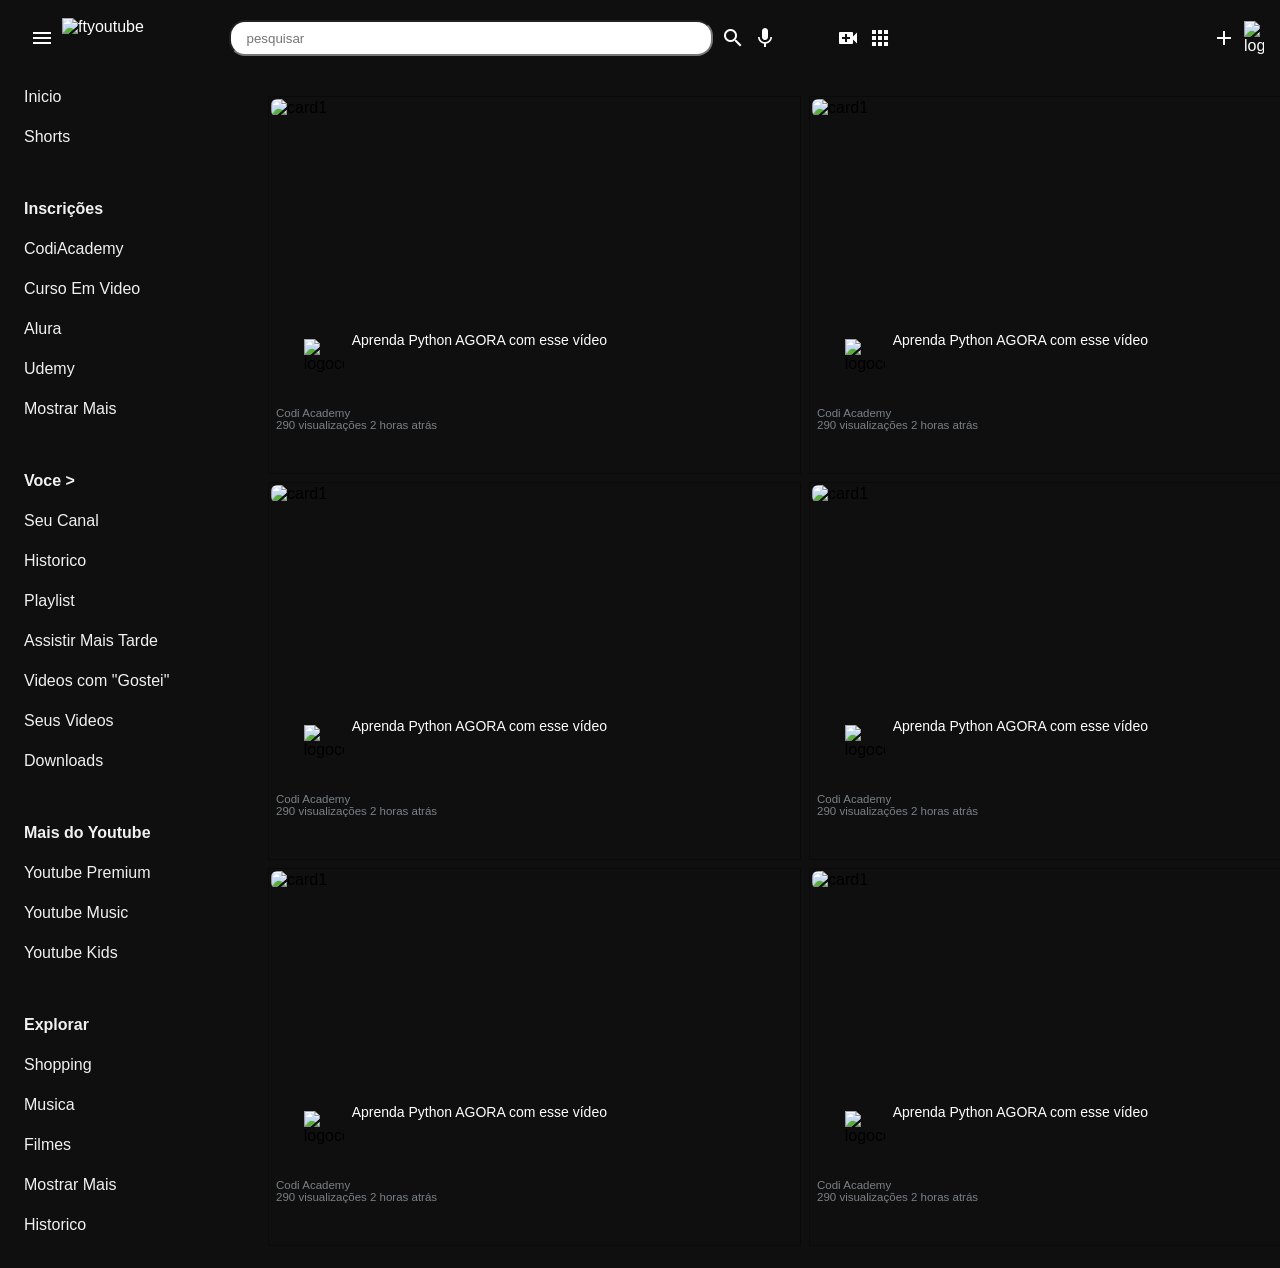
==== youtube/index.html @ 0adff4cb "melhorias landing page Youtube" ====
<!doctype html>
<html lang="pt-br">
  <head>
    <meta charset="UTF-8" />
    <meta name="viewport" content="width=device-width, initial-scale=1.0" />
    <link
      rel="stylesheet"
      href="https://fonts.googleapis.com/icon?family=Material+Icons"
    />
    <link rel="shortcut icon" href="images/yt.png" type="image/x-icon" />
    <link rel="stylesheet" href="css/style.css" />
    <title>Youtube</title>
  </head>

  <body>
    <header class="header-bg">
      <nav class="navbar container">
        <div class="logo">
          <li class="material-icons">menu</li>
          <img
            src="https://logosmarcas.net/wp-content/uploads/2020/04/YouTube-S%C3%ADmbolo.jpg"
            alt="ftyoutube"
          />
        </div>
        <div class="pesquisa">
          <input type="search" placeholder="pesquisar" />
          <li class="material-icons ip">search</li>
          <li class="material-icons">mic</li>
        </div>
        <div class="icons">
          <li class="material-icons">video_call</li>
          <li class="material-icons">apps</li>
          <li class="material-icons">notification_add</li>
          <img src="images/logomarca.png" alt="logocodi" width="20px" />
        </div>
      </nav>
    </header>

    <main class="mainGrid">
      <article class="sidebar-bg">
        <div class="sidebar">
          <ul>
            <li>Inicio</li>
            <li>Shorts</li>
          </ul>
          <ul>
            <li><h4>Inscrições</h4></li>
            <li>CodiAcademy</li>
            <li>Curso Em Video</li>
            <li>Alura</li>
            <li>Udemy</li>
            <li>Mostrar Mais</li>
          </ul>
          <ul>
            <li><h4>Voce ></h4></li>
            <li>Seu Canal</li>
            <li>Historico</li>
            <li>Playlist</li>
            <li>Assistir Mais Tarde</li>
            <li>Videos com "Gostei"</li>
            <li>Seus Videos</li>
            <li>Downloads</li>
          </ul>
          <ul>
            <li><h4>Mais do Youtube</h4></li>
            <li>Youtube Premium</li>
            <li>Youtube Music</li>
            <li>Youtube Kids</li>
          </ul>
          <ul>
            <li><h4>Explorar</h4></li>
            <li>Shopping</li>
            <li>Musica</li>
            <li>Filmes</li>
            <li>Mostrar Mais</li>
            <li>Historico</li>
          </ul>
        </div>
      </article>

      <section class="containerMain">
        <div class="content">
          <div class="container">
            <div class="card">
              <div class="card-header">
                <img src="images/thumb1.jpg" alt="card1" />
              </div>
              <div class="card-body">
                <img src="images/logomarca.png" alt="logocodi" />
                <span>Aprenda Python AGORA com esse vídeo</span>
              </div>
              <div class="card-footer">
                <p>Codi Academy</p>
                <p>290 visualizações 2 horas atrás</p>
              </div>
            </div>
          </div>
          <div class="container">
            <div class="card">
              <div class="card-header">
                <img src="images/thumb1.jpg" alt="card1" />
              </div>
              <div class="card-body">
                <img src="images/logomarca.png" alt="logocodi" />
                <span>Aprenda Python AGORA com esse vídeo</span>
              </div>
              <div class="card-footer">
                <p>Codi Academy</p>
                <p>290 visualizações 2 horas atrás</p>
              </div>
            </div>
          </div>
          <div class="container">
            <div class="card">
              <div class="card-header">
                <img src="images/thumb1.jpg" alt="card1" />
              </div>
              <div class="card-body">
                <img src="images/logomarca.png" alt="logocodi" />
                <span>Aprenda Python AGORA com esse vídeo</span>
              </div>
              <div class="card-footer">
                <p>Codi Academy</p>
                <p>290 visualizações 2 horas atrás</p>
              </div>
            </div>
          </div>
          <div class="container">
            <div class="card">
              <div class="card-header">
                <img src="images/thumb1.jpg" alt="card1" />
              </div>
              <div class="card-body">
                <img src="images/logomarca.png" alt="logocodi" />
                <span>Aprenda Python AGORA com esse vídeo</span>
              </div>
              <div class="card-footer">
                <p>Codi Academy</p>
                <p>290 visualizações 2 horas atrás</p>
              </div>
            </div>
          </div>
          <div class="container">
            <div class="card">
              <div class="card-header">
                <img src="images/thumb1.jpg" alt="card1" />
              </div>
              <div class="card-body">
                <img src="images/logomarca.png" alt="logocodi" />
                <span>Aprenda Python AGORA com esse vídeo</span>
              </div>
              <div class="card-footer">
                <p>Codi Academy</p>
                <p>290 visualizações 2 horas atrás</p>
              </div>
            </div>
          </div>
          <div class="container">
            <div class="card">
              <div class="card-header">
                <img src="images/thumb1.jpg" alt="card1" />
              </div>
              <div class="card-body">
                <img src="images/logomarca.png" alt="logocodi" />
                <span>Aprenda Python AGORA com esse vídeo</span>
              </div>
              <div class="card-footer">
                <p>Codi Academy</p>
                <p>290 visualizações 2 horas atrás</p>
              </div>
            </div>
          </div>
          <div class="container">
            <div class="card">
              <div class="card-header">
                <img src="images/thumb1.jpg" alt="card1" />
              </div>
              <div class="card-body">
                <img src="images/logomarca.png" alt="logocodi" />
                <span>Aprenda Python AGORA com esse vídeo</span>
              </div>
              <div class="card-footer">
                <p>Codi Academy</p>
                <p>290 visualizações 2 horas atrás</p>
              </div>
            </div>
          </div>
          <div class="container">
            <div class="card">
              <div class="card-header">
                <img src="images/thumb1.jpg" alt="card1" />
              </div>
              <div class="card-body">
                <img src="images/logomarca.png" alt="logocodi" />
                <span>Aprenda Python AGORA com esse vídeo</span>
              </div>
              <div class="card-footer">
                <p>Codi Academy</p>
                <p>290 visualizações 2 horas atrás</p>
              </div>
            </div>
          </div>
        </div>
      </section>
    </main>
  </body>
</html>
---- youtube/css/style.css ----
@import "global.css";
@import "header.css";
@import "menuLateral.css";
@import "tela.css";
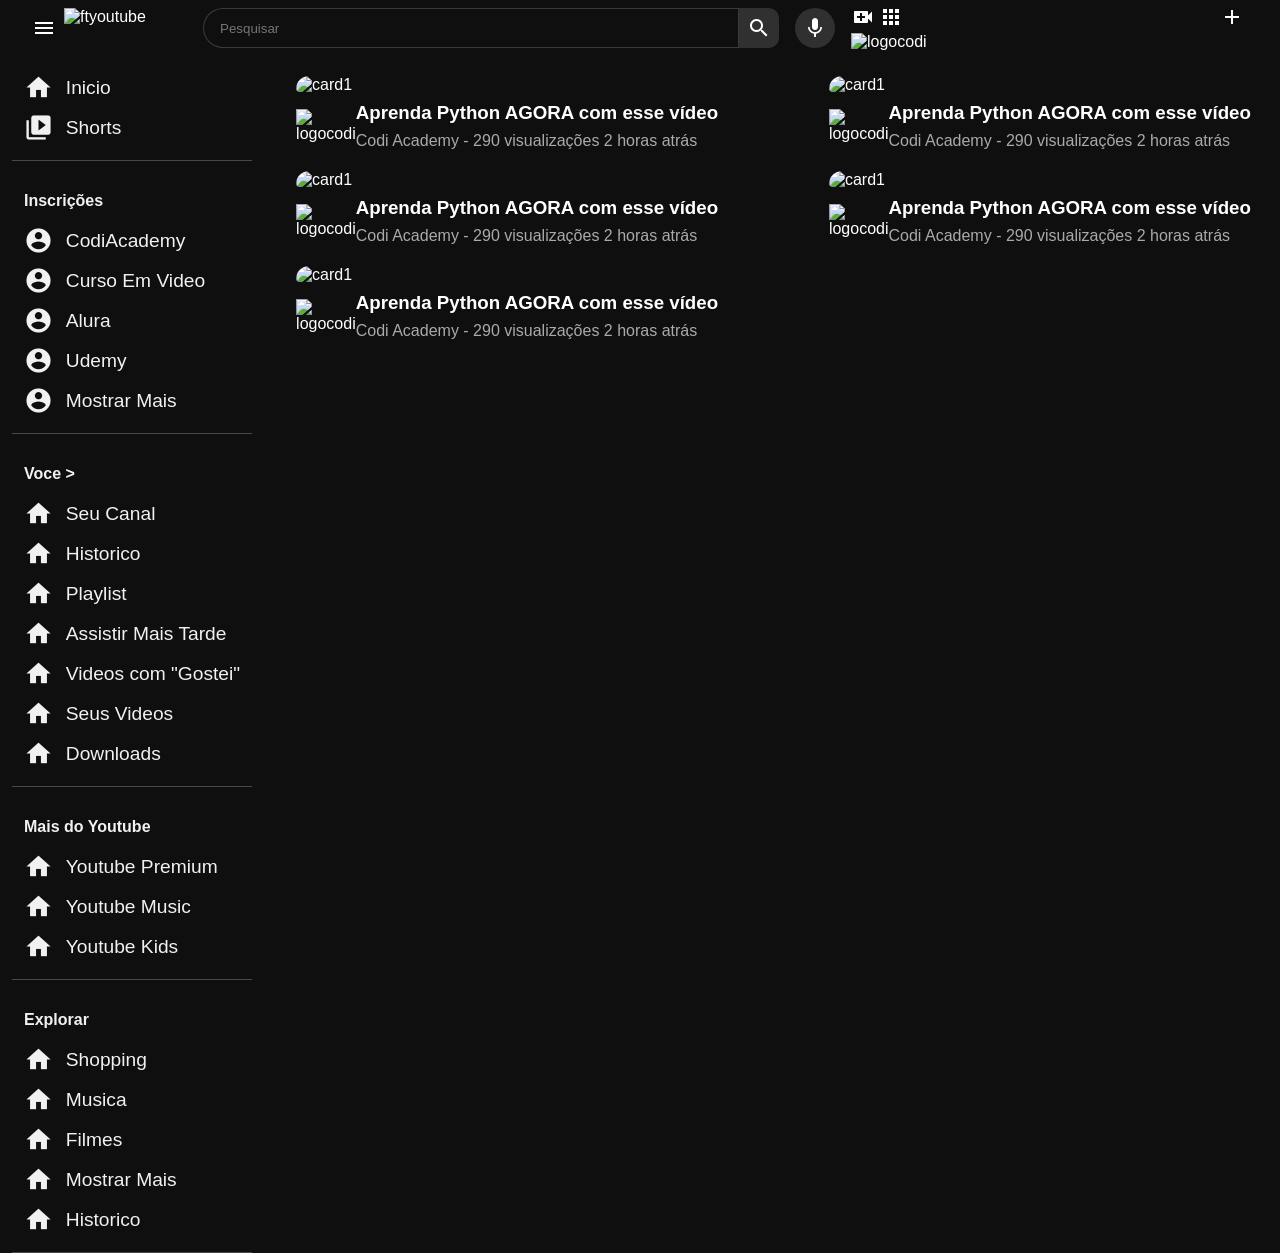
==== commit 1f262bd7: "landing page youtube 2_refatorando" ====
--- a/youtube/index.html
+++ b/youtube/index.html
@@ -23,180 +23,228 @@
           />
         </div>
         <div class="pesquisa">
-          <input type="search" placeholder="pesquisar" />
-          <li class="material-icons ip">search</li>
-          <li class="material-icons">mic</li>
+          <input type="search" placeholder="Pesquisar" />
+          <ul>
+            <li class="material-icons">search</li>
+            <li class="material-icons">mic</li>
+          </ul>
         </div>
         <div class="icons">
-          <li class="material-icons">video_call</li>
-          <li class="material-icons">apps</li>
-          <li class="material-icons">notification_add</li>
-          <img src="images/logomarca.png" alt="logocodi" width="20px" />
+          <ul>
+            <li class="material-icons">video_call</li>
+            <li class="material-icons">apps</li>
+            <li class="material-icons">notification_add</li>
+            <img src="images/logomarca.png" alt="logocodi" width="20px" />
+          </ul>
         </div>
       </nav>
     </header>
 
     <main class="mainGrid">
       <article class="sidebar-bg">
-        <div class="sidebar">
-          <ul>
-            <li>Inicio</li>
-            <li>Shorts</li>
+        <div class="sidebar icons">
+          <ul>
+            <li>
+              <p class="material-icons">home</p>
+              <p>Inicio</p>
+            </li>
+            <li>
+              <p class="material-icons">video_library</p>
+              <p>Shorts</p>
+            </li>
           </ul>
           <ul>
             <li><h4>Inscrições</h4></li>
-            <li>CodiAcademy</li>
-            <li>Curso Em Video</li>
-            <li>Alura</li>
-            <li>Udemy</li>
-            <li>Mostrar Mais</li>
+            <li>
+              <p class="material-icons">account_circle</p>
+              <p>CodiAcademy</p>
+            </li>
+            <li>
+              <p class="material-icons">account_circle</p>
+              <p>Curso Em Video</p>
+            </li>
+            <li>
+              <p class="material-icons">account_circle</p>
+              <p>Alura</p>
+            </li>
+            <li>
+              <p class="material-icons">account_circle</p>
+              <p>Udemy</p>
+            </li>
+            <li>
+              <p class="material-icons">account_circle</p>
+              <p>Mostrar Mais</p>
+            </li>
           </ul>
           <ul>
             <li><h4>Voce ></h4></li>
-            <li>Seu Canal</li>
-            <li>Historico</li>
-            <li>Playlist</li>
-            <li>Assistir Mais Tarde</li>
-            <li>Videos com "Gostei"</li>
-            <li>Seus Videos</li>
-            <li>Downloads</li>
+            <li>
+              <p class="material-icons">home</p>
+              <p>Seu Canal</p>
+            </li>
+            <li>
+              <p class="material-icons">home</p>
+              <p>Historico</p>
+            </li>
+            <li>
+              <p class="material-icons">home</p>
+              <p>Playlist</p>
+            </li>
+            <li>
+              <p class="material-icons">home</p>
+              <p>Assistir Mais Tarde</p>
+            </li>
+            <li>
+              <p class="material-icons">home</p>
+              <p>Videos com "Gostei"</p>
+            </li>
+            <li>
+              <p class="material-icons">home</p>
+              <p>Seus Videos</p>
+            </li>
+            <li>
+              <p class="material-icons">home</p>
+              <p>Downloads</p>
+            </li>
           </ul>
           <ul>
             <li><h4>Mais do Youtube</h4></li>
-            <li>Youtube Premium</li>
-            <li>Youtube Music</li>
-            <li>Youtube Kids</li>
+            <li>
+              <p class="material-icons">home</p>
+              <p>Youtube Premium</p>
+            </li>
+            <li>
+              <p class="material-icons">home</p>
+              <p>Youtube Music</p>
+            </li>
+            <li>
+              <p class="material-icons">home</p>
+              <p>Youtube Kids</p>
+            </li>
           </ul>
           <ul>
             <li><h4>Explorar</h4></li>
-            <li>Shopping</li>
-            <li>Musica</li>
-            <li>Filmes</li>
-            <li>Mostrar Mais</li>
-            <li>Historico</li>
+            <li>
+              <p class="material-icons">home</p>
+              <p>Shopping</p>
+            </li>
+            <li>
+              <p class="material-icons">home</p>
+              <p>Musica</p>
+            </li>
+            <li>
+              <p class="material-icons">home</p>
+              <p>Filmes</p>
+            </li>
+            <li>
+              <p class="material-icons">home</p>
+              <p>Mostrar Mais</p>
+            </li>
+            <li>
+              <p class="material-icons">home</p>
+              <p>Historico</p>
+            </li>
           </ul>
         </div>
       </article>
 
       <section class="containerMain">
-        <div class="content">
-          <div class="container">
-            <div class="card">
-              <div class="card-header">
-                <img src="images/thumb1.jpg" alt="card1" />
-              </div>
-              <div class="card-body">
-                <img src="images/logomarca.png" alt="logocodi" />
-                <span>Aprenda Python AGORA com esse vídeo</span>
-              </div>
-              <div class="card-footer">
-                <p>Codi Academy</p>
-                <p>290 visualizações 2 horas atrás</p>
-              </div>
-            </div>
-          </div>
-          <div class="container">
-            <div class="card">
-              <div class="card-header">
-                <img src="images/thumb1.jpg" alt="card1" />
-              </div>
-              <div class="card-body">
-                <img src="images/logomarca.png" alt="logocodi" />
-                <span>Aprenda Python AGORA com esse vídeo</span>
-              </div>
-              <div class="card-footer">
-                <p>Codi Academy</p>
-                <p>290 visualizações 2 horas atrás</p>
-              </div>
-            </div>
-          </div>
-          <div class="container">
-            <div class="card">
-              <div class="card-header">
-                <img src="images/thumb1.jpg" alt="card1" />
-              </div>
-              <div class="card-body">
-                <img src="images/logomarca.png" alt="logocodi" />
-                <span>Aprenda Python AGORA com esse vídeo</span>
-              </div>
-              <div class="card-footer">
-                <p>Codi Academy</p>
-                <p>290 visualizações 2 horas atrás</p>
-              </div>
-            </div>
-          </div>
-          <div class="container">
-            <div class="card">
-              <div class="card-header">
-                <img src="images/thumb1.jpg" alt="card1" />
-              </div>
-              <div class="card-body">
-                <img src="images/logomarca.png" alt="logocodi" />
-                <span>Aprenda Python AGORA com esse vídeo</span>
-              </div>
-              <div class="card-footer">
-                <p>Codi Academy</p>
-                <p>290 visualizações 2 horas atrás</p>
-              </div>
-            </div>
-          </div>
-          <div class="container">
-            <div class="card">
-              <div class="card-header">
-                <img src="images/thumb1.jpg" alt="card1" />
-              </div>
-              <div class="card-body">
-                <img src="images/logomarca.png" alt="logocodi" />
-                <span>Aprenda Python AGORA com esse vídeo</span>
-              </div>
-              <div class="card-footer">
-                <p>Codi Academy</p>
-                <p>290 visualizações 2 horas atrás</p>
-              </div>
-            </div>
-          </div>
-          <div class="container">
-            <div class="card">
-              <div class="card-header">
-                <img src="images/thumb1.jpg" alt="card1" />
-              </div>
-              <div class="card-body">
-                <img src="images/logomarca.png" alt="logocodi" />
-                <span>Aprenda Python AGORA com esse vídeo</span>
-              </div>
-              <div class="card-footer">
-                <p>Codi Academy</p>
-                <p>290 visualizações 2 horas atrás</p>
-              </div>
-            </div>
-          </div>
-          <div class="container">
-            <div class="card">
-              <div class="card-header">
-                <img src="images/thumb1.jpg" alt="card1" />
-              </div>
-              <div class="card-body">
-                <img src="images/logomarca.png" alt="logocodi" />
-                <span>Aprenda Python AGORA com esse vídeo</span>
-              </div>
-              <div class="card-footer">
-                <p>Codi Academy</p>
-                <p>290 visualizações 2 horas atrás</p>
-              </div>
-            </div>
-          </div>
-          <div class="container">
-            <div class="card">
-              <div class="card-header">
-                <img src="images/thumb1.jpg" alt="card1" />
-              </div>
-              <div class="card-body">
-                <img src="images/logomarca.png" alt="logocodi" />
-                <span>Aprenda Python AGORA com esse vídeo</span>
-              </div>
-              <div class="card-footer">
-                <p>Codi Academy</p>
-                <p>290 visualizações 2 horas atrás</p>
+        <div class="content container">
+          <div class="card">
+            <div class="card-header">
+              <img src="images/thumb1.jpg" alt="card1" />
+            </div>
+            <div class="card-body">
+              <div class="card-image">
+                <img src="images/logomarca.png" alt="logocodi" />
+              </div>
+              <div class="card-descricao">
+                <h3>Aprenda Python AGORA com esse vídeo</h3>
+                <p>Codi Academy - 290 visualizações 2 horas atrás</p>
+              </div>
+            </div>
+          </div>
+          <div class="card">
+            <div class="card-header">
+              <img src="images/thumb1.jpg" alt="card1" />
+            </div>
+            <div class="card-body">
+              <div class="card-image">
+                <img src="images/logomarca.png" alt="logocodi" />
+              </div>
+              <div class="card-descricao">
+                <h3>Aprenda Python AGORA com esse vídeo</h3>
+                <p>Codi Academy - 290 visualizações 2 horas atrás</p>
+              </div>
+            </div>
+          </div>
+          <div class="card">
+            <div class="card-header">
+              <img src="images/thumb1.jpg" alt="card1" />
+            </div>
+            <div class="card-body">
+              <div class="card-image">
+                <img src="images/logomarca.png" alt="logocodi" />
+              </div>
+              <div class="card-descricao">
+                <h3>Aprenda Python AGORA com esse vídeo</h3>
+                <p>Codi Academy - 290 visualizações 2 horas atrás</p>
+              </div>
+            </div>
+          </div>
+          <div class="card">
+            <div class="card-header">
+              <img src="images/thumb1.jpg" alt="card1" />
+            </div>
+            <div class="card-body">
+              <div class="card-image">
+                <img src="images/logomarca.png" alt="logocodi" />
+              </div>
+              <div class="card-descricao">
+                <h3>Aprenda Python AGORA com esse vídeo</h3>
+                <p>Codi Academy - 290 visualizações 2 horas atrás</p>
+              </div>
+            </div>
+          </div>
+          <div class="card">
+            <div class="card-header">
+              <img src="images/thumb1.jpg" alt="card1" />
+            </div>
+            <div class="card-body">
+              <div class="card-image">
+                <img src="images/logomarca.png" alt="logocodi" />
+              </div>
+              <div class="card-descricao">
+                <h3>Aprenda Python AGORA com esse vídeo</h3>
+                <p>Codi Academy - 290 visualizações 2 horas atrás</p>
+              </div>
+            </div>
+          </div>
+          <div class="card">
+            <div class="card-header">
+              <img src="images/thumb1.jpg" alt="card1" />
+            </div>
+            <div class="card-body">
+              <div class="card-image">
+                <img src="images/logomarca.png" alt="logocodi" />
+              </div>
+              <div class="card-descricao">
+                <h3>Aprenda Python AGORA com esse vídeo</h3>
+                <p>Codi Academy - 290 visualizações 2 horas atrás</p>
+              </div>
+            </div>
+          </div>
+          <div class="card">
+            <div class="card-header">
+              <img src="images/thumb1.jpg" alt="card1" />
+            </div>
+            <div class="card-body">
+              <div class="card-image">
+                <img src="images/logomarca.png" alt="logocodi" />
+              </div>
+              <div class="card-descricao">
+                <h3>Aprenda Python AGORA com esse vídeo</h3>
+                <p>Codi Academy - 290 visualizações 2 horas atrás</p>
               </div>
             </div>
           </div>
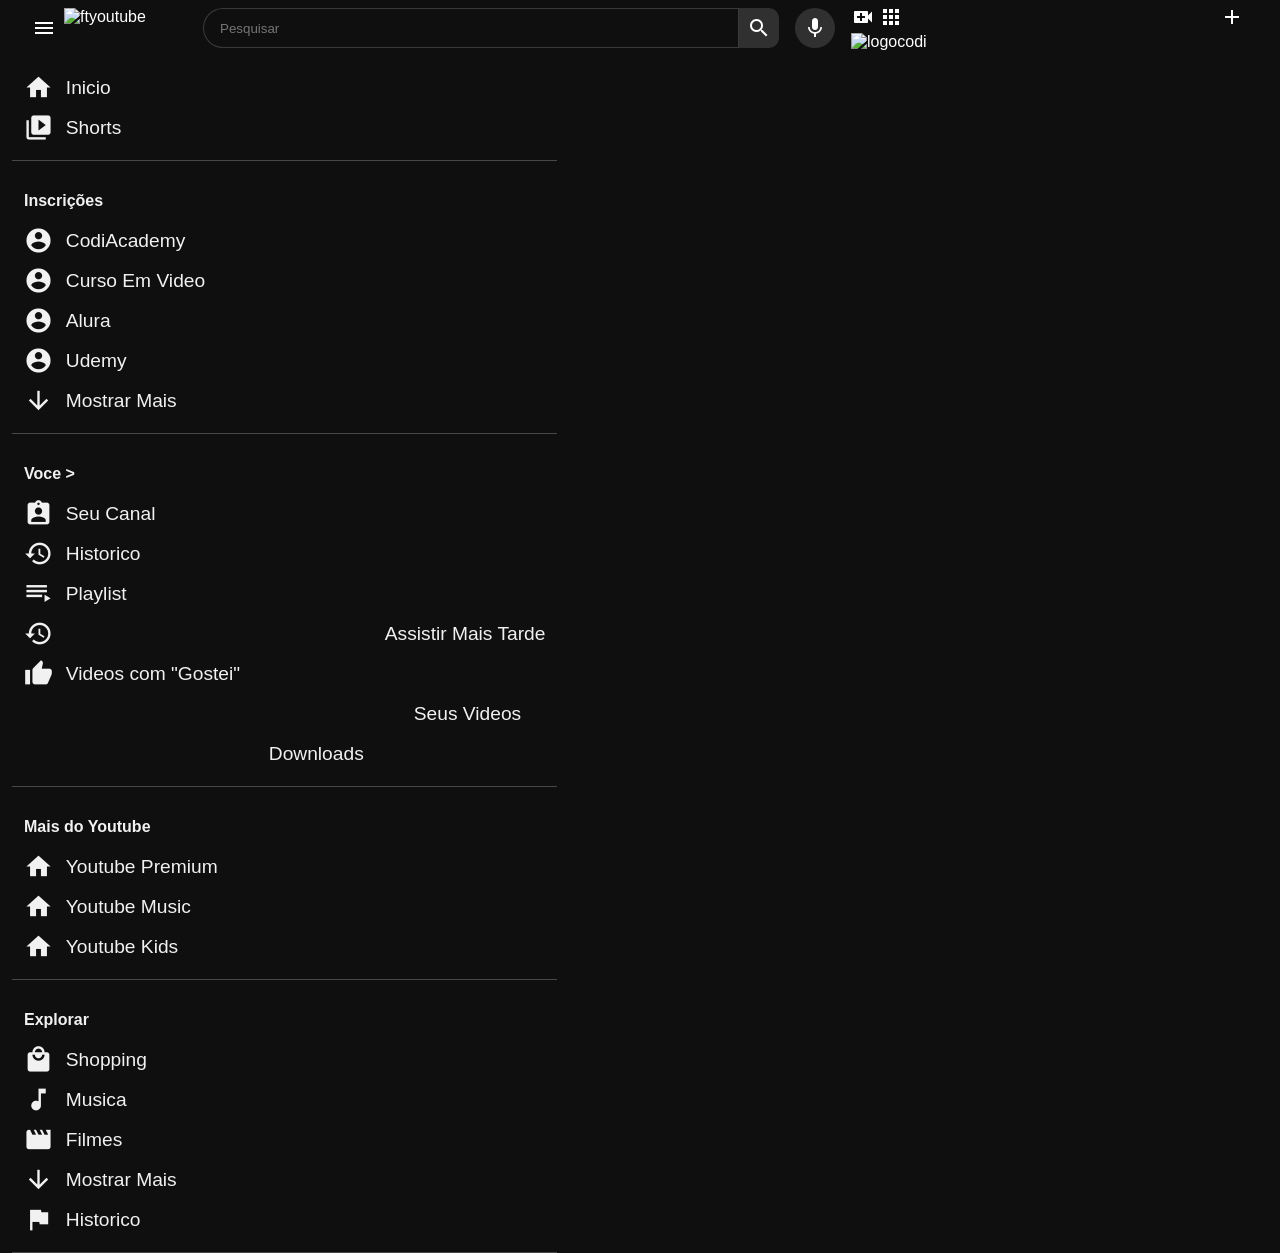
==== commit e607a934: "implementando Api youtube data v3" ====
--- a/youtube/index.html
+++ b/youtube/index.html
@@ -72,38 +72,38 @@
               <p>Udemy</p>
             </li>
             <li>
-              <p class="material-icons">account_circle</p>
+              <p class="material-icons">arrow_downward</p>
               <p>Mostrar Mais</p>
             </li>
           </ul>
           <ul>
             <li><h4>Voce ></h4></li>
             <li>
-              <p class="material-icons">home</p>
+              <p class="material-icons">assignment_ind</p>
               <p>Seu Canal</p>
             </li>
             <li>
-              <p class="material-icons">home</p>
+              <p class="material-icons">history</p>
               <p>Historico</p>
             </li>
             <li>
-              <p class="material-icons">home</p>
+              <p class="material-icons">playlist_play</p>
               <p>Playlist</p>
             </li>
             <li>
-              <p class="material-icons">home</p>
+              <p class="material-icons">history_toggle_off</p>
               <p>Assistir Mais Tarde</p>
             </li>
             <li>
-              <p class="material-icons">home</p>
+              <p class="material-icons">thumb_up</p>
               <p>Videos com "Gostei"</p>
             </li>
             <li>
-              <p class="material-icons">home</p>
+              <p class="material-icons">smart_display</p>
               <p>Seus Videos</p>
             </li>
             <li>
-              <p class="material-icons">home</p>
+              <p class="material-icons">download</p>
               <p>Downloads</p>
             </li>
           </ul>
@@ -125,23 +125,23 @@
           <ul>
             <li><h4>Explorar</h4></li>
             <li>
-              <p class="material-icons">home</p>
+              <p class="material-icons">local_mall</p>
               <p>Shopping</p>
             </li>
             <li>
-              <p class="material-icons">home</p>
+              <p class="material-icons">music_note</p>
               <p>Musica</p>
             </li>
             <li>
-              <p class="material-icons">home</p>
+              <p class="material-icons">movie</p>
               <p>Filmes</p>
             </li>
             <li>
-              <p class="material-icons">home</p>
+              <p class="material-icons">arrow_downward</p>
               <p>Mostrar Mais</p>
             </li>
             <li>
-              <p class="material-icons">home</p>
+              <p class="material-icons">flag</p>
               <p>Historico</p>
             </li>
           </ul>
@@ -149,107 +149,10 @@
       </article>
 
       <section class="containerMain">
-        <div class="content container">
-          <div class="card">
-            <div class="card-header">
-              <img src="images/thumb1.jpg" alt="card1" />
-            </div>
-            <div class="card-body">
-              <div class="card-image">
-                <img src="images/logomarca.png" alt="logocodi" />
-              </div>
-              <div class="card-descricao">
-                <h3>Aprenda Python AGORA com esse vídeo</h3>
-                <p>Codi Academy - 290 visualizações 2 horas atrás</p>
-              </div>
-            </div>
-          </div>
-          <div class="card">
-            <div class="card-header">
-              <img src="images/thumb1.jpg" alt="card1" />
-            </div>
-            <div class="card-body">
-              <div class="card-image">
-                <img src="images/logomarca.png" alt="logocodi" />
-              </div>
-              <div class="card-descricao">
-                <h3>Aprenda Python AGORA com esse vídeo</h3>
-                <p>Codi Academy - 290 visualizações 2 horas atrás</p>
-              </div>
-            </div>
-          </div>
-          <div class="card">
-            <div class="card-header">
-              <img src="images/thumb1.jpg" alt="card1" />
-            </div>
-            <div class="card-body">
-              <div class="card-image">
-                <img src="images/logomarca.png" alt="logocodi" />
-              </div>
-              <div class="card-descricao">
-                <h3>Aprenda Python AGORA com esse vídeo</h3>
-                <p>Codi Academy - 290 visualizações 2 horas atrás</p>
-              </div>
-            </div>
-          </div>
-          <div class="card">
-            <div class="card-header">
-              <img src="images/thumb1.jpg" alt="card1" />
-            </div>
-            <div class="card-body">
-              <div class="card-image">
-                <img src="images/logomarca.png" alt="logocodi" />
-              </div>
-              <div class="card-descricao">
-                <h3>Aprenda Python AGORA com esse vídeo</h3>
-                <p>Codi Academy - 290 visualizações 2 horas atrás</p>
-              </div>
-            </div>
-          </div>
-          <div class="card">
-            <div class="card-header">
-              <img src="images/thumb1.jpg" alt="card1" />
-            </div>
-            <div class="card-body">
-              <div class="card-image">
-                <img src="images/logomarca.png" alt="logocodi" />
-              </div>
-              <div class="card-descricao">
-                <h3>Aprenda Python AGORA com esse vídeo</h3>
-                <p>Codi Academy - 290 visualizações 2 horas atrás</p>
-              </div>
-            </div>
-          </div>
-          <div class="card">
-            <div class="card-header">
-              <img src="images/thumb1.jpg" alt="card1" />
-            </div>
-            <div class="card-body">
-              <div class="card-image">
-                <img src="images/logomarca.png" alt="logocodi" />
-              </div>
-              <div class="card-descricao">
-                <h3>Aprenda Python AGORA com esse vídeo</h3>
-                <p>Codi Academy - 290 visualizações 2 horas atrás</p>
-              </div>
-            </div>
-          </div>
-          <div class="card">
-            <div class="card-header">
-              <img src="images/thumb1.jpg" alt="card1" />
-            </div>
-            <div class="card-body">
-              <div class="card-image">
-                <img src="images/logomarca.png" alt="logocodi" />
-              </div>
-              <div class="card-descricao">
-                <h3>Aprenda Python AGORA com esse vídeo</h3>
-                <p>Codi Academy - 290 visualizações 2 horas atrás</p>
-              </div>
-            </div>
-          </div>
-        </div>
+        <div class="content container"></div>
       </section>
     </main>
+    <script src="config.js"></script>
+    <script src="script.js"></script>
   </body>
 </html>
